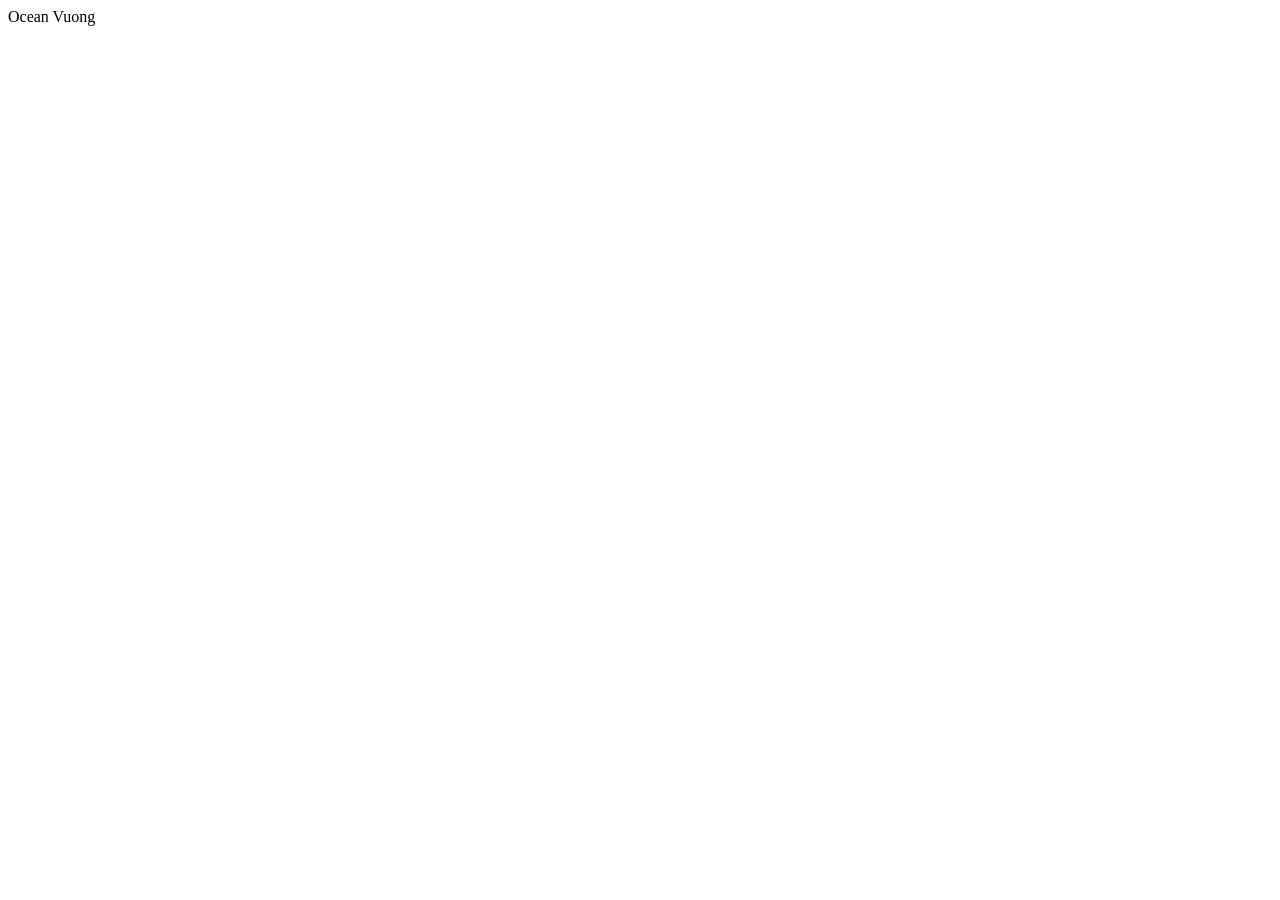
==== topics/assessment3/index.html @ c11f7fea "Imported assets and started basic metadata contruction" ====
<!DOCTYPE html>
<html lang="en">

<head>
    <meta charset="UTF-8">
    <meta name="viewport" content="width-device-width, initial-scale=1.0"
    <title>Ocean Vuong</title>

    <meta name="Description"
        content="Explore the work of Ocean Vuong, award winning poet and novelist, author of 'On Earth
        We're Briefly Gorgeous' and 'Time Is a Mother', explore love, loss, and identity with profound beauty.">

    <meta property="og:title" content="Ocean Vuong">
    <meta property="og:Description"
        content="Explore the work of Ocean Vuong, award winning poet and novelist, author of 'On Earth
        We're Briefly Gorgeous' and 'Time Is a Mother', explore love, loss, and identity with profound beauty.">

    <meta name="author" content="Nicola Fournier">
    <meta name="Copyright" content="Nicola Fournier, assessment3, 2026">

    <link rel="Stylesheet" href="styling.css">

</head>


</html>
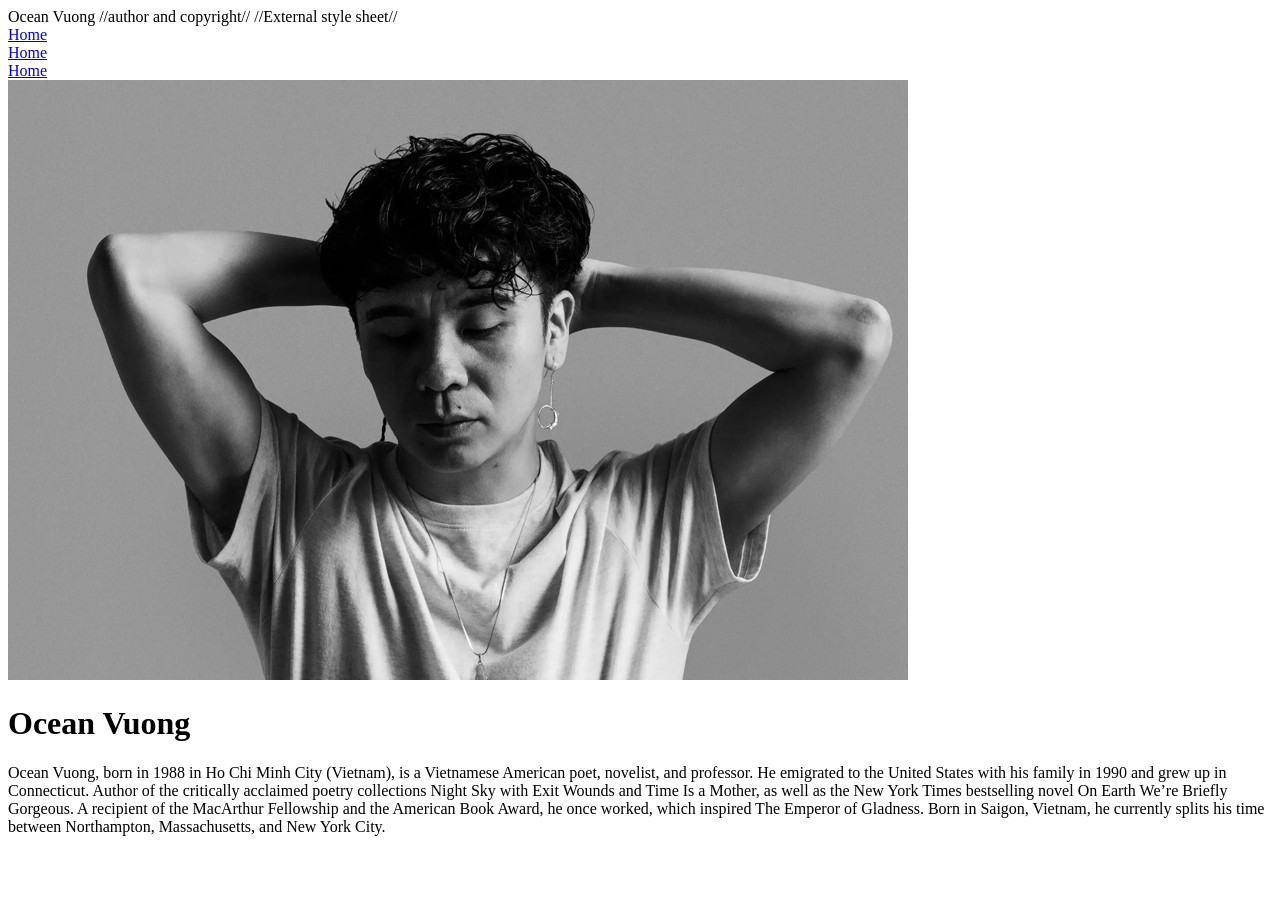
==== commit d45bd9ad: "Added part of the basic site build" ====
--- a/topics/assessment3/index.html
+++ b/topics/assessment3/index.html
@@ -14,13 +14,38 @@
     <meta property="og:Description"
         content="Explore the work of Ocean Vuong, award winning poet and novelist, author of 'On Earth
         We're Briefly Gorgeous' and 'Time Is a Mother', explore love, loss, and identity with profound beauty.">
-
+//author and copyright//
     <meta name="author" content="Nicola Fournier">
     <meta name="Copyright" content="Nicola Fournier, assessment3, 2026">
-
+//External style sheet//
     <link rel="Stylesheet" href="styling.css">
 
 </head>
 
+<body>
+    <nav>
+        <a href="index.html">Home</a><br>
+        <a href="bio.html">Home</a><br>
+        <a href="work.html">Home</a>
+
+    </nav>
+
+    <div id="tip">
+        <header>
+            <img src="assets/Home.jpg" alt="Portrait of Ocean Vuong">
+            <h1>Ocean Vuong</h1>
+        </header>
+    </div>
+    
+    <div id="shaft">
+        <main>
+            <p> Ocean Vuong, born in 1988 in Ho Chi Minh City (Vietnam), is a Vietnamese American poet, novelist, and professor. He emigrated to the United States with his family in 1990 and grew up in Connecticut. 
+Author of the critically acclaimed poetry collections Night Sky with Exit Wounds and Time Is a Mother, as well as the New York Times bestselling novel On Earth We’re Briefly Gorgeous. A recipient of the MacArthur Fellowship and the American Book Award, he once worked, which inspired The Emperor of Gladness. Born in Saigon, Vietnam, he currently splits his time between Northampton, Massachusetts, and New York City.
+
+            </p>
+
+        </main>
+    </div>
+</body>
 
 </html>
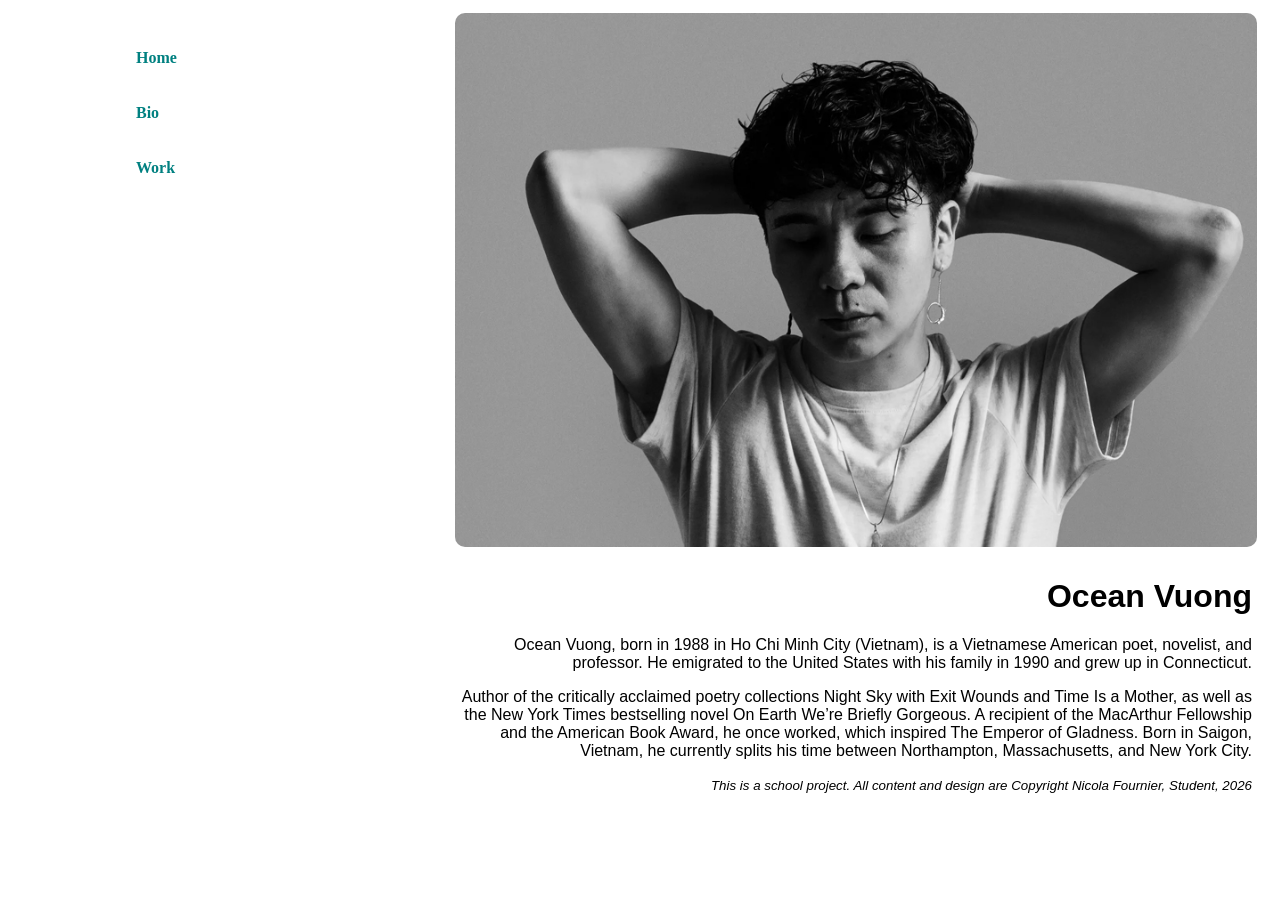
==== commit f014599c: "Finished making the basic website template for the 3 pages and accordingly assigned the different co" ====
--- a/topics/assessment3/index.html
+++ b/topics/assessment3/index.html
@@ -3,7 +3,8 @@
 
 <head>
     <meta charset="UTF-8">
-    <meta name="viewport" content="width-device-width, initial-scale=1.0"
+    <meta name="viewport" content="width-device-width, initial-scale=1.0">
+
     <title>Ocean Vuong</title>
 
     <meta name="Description"
@@ -14,10 +15,10 @@
     <meta property="og:Description"
         content="Explore the work of Ocean Vuong, award winning poet and novelist, author of 'On Earth
         We're Briefly Gorgeous' and 'Time Is a Mother', explore love, loss, and identity with profound beauty.">
-//author and copyright//
+
     <meta name="author" content="Nicola Fournier">
     <meta name="Copyright" content="Nicola Fournier, assessment3, 2026">
-//External style sheet//
+
     <link rel="Stylesheet" href="styling.css">
 
 </head>
@@ -25,8 +26,8 @@
 <body>
     <nav>
         <a href="index.html">Home</a><br>
-        <a href="bio.html">Home</a><br>
-        <a href="work.html">Home</a>
+        <a href="bio.html">Bio</a><br>
+        <a href="work.html">Work</a>
 
     </nav>
 
@@ -39,12 +40,30 @@
     
     <div id="shaft">
         <main>
-            <p> Ocean Vuong, born in 1988 in Ho Chi Minh City (Vietnam), is a Vietnamese American poet, novelist, and professor. He emigrated to the United States with his family in 1990 and grew up in Connecticut. 
-Author of the critically acclaimed poetry collections Night Sky with Exit Wounds and Time Is a Mother, as well as the New York Times bestselling novel On Earth We’re Briefly Gorgeous. A recipient of the MacArthur Fellowship and the American Book Award, he once worked, which inspired The Emperor of Gladness. Born in Saigon, Vietnam, he currently splits his time between Northampton, Massachusetts, and New York City.
+            <article>
+            <p> Ocean Vuong, born in 1988 in Ho Chi Minh City (Vietnam), is a Vietnamese American
+                 poet, novelist, and professor. He emigrated to the United States with his family
+                  in 1990 and grew up in Connecticut.</p> 
+            <p>Author of the critically acclaimed poetry collections Night Sky with Exit Wounds and
+                 Time Is a Mother, as well as the New York Times bestselling novel On Earth We’re
+                  Briefly Gorgeous. A recipient of the MacArthur Fellowship and the American Book
+                   Award, he once worked, which inspired The Emperor of Gladness. Born in Saigon,
+                    Vietnam, he currently splits his time between Northampton, Massachusetts, and
+                    New York City.
+            </p>
+            </article>
+        </main>
+    
 
-            </p>
+    <footer>
+        <small><em>This is a school project. All content and design are Copyright Nicola Fournier,
+            Student, 2026
+        </em>
 
-        </main>
+        </small>
+
+    </footer>
+
     </div>
 </body>
 
--- a/topics/assessment3/styling.css
+++ b/topics/assessment3/styling.css
@@ -0,0 +1,71 @@
+#tip{
+font-family: 'Gill Sans', 'Gill Sans MT', Calibri, 'Trebuchet MS', sans-serif;
+margin-left:35%;
+margin-right: 20px;
+text-align: right;
+}
+
+header img{
+    width: 100%;
+    align-content: right;
+    border-radius: 10px;
+}
+#shaft{
+font-family: 'Gill Sans', 'Gill Sans MT', Calibri, 'Trebuchet MS', sans-serif;
+margin-left:35%;
+margin-right: 20px;
+text-align: right;
+
+}
+
+h2{
+color: darkgray;
+margin-top: 0px;
+text-align: right;
+
+}
+img{
+max-width: 100%;
+border-radius: 10px;
+margin: 5px;
+}
+figure{
+margin: 10px;
+
+}
+figcaption{
+    text-align: center;
+
+}
+#shot{
+display: grid;
+grid: auto-flow / repeat(3, 1fr);
+}
+
+h3{
+    font-weight:lighter;
+    color: gray;
+
+}
+a{
+    color:teal;
+    text-decoration: none;
+    display: block;
+    margin-bottom: 15px;
+    font-weight:bolder;
+}
+
+nav{
+    margin-right: 65%;
+    margin-left: 10%;
+    margin-top: 40px;
+    width:15%;
+    line-height: 20px;
+    position:fixed;
+    float: left;
+}
+
+footer{
+    font-weight: lighter;
+}
+
